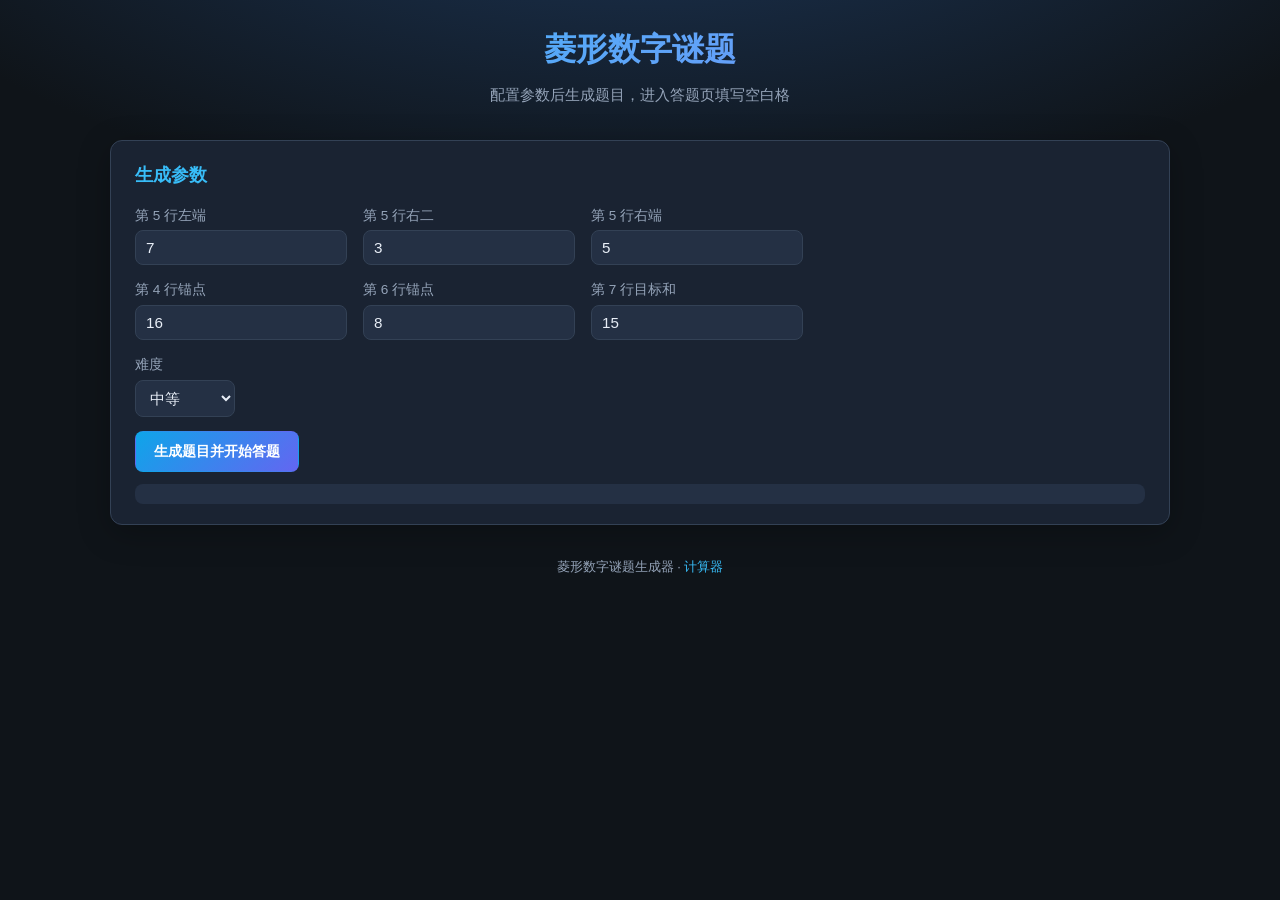
==== index.html @ ace55fd8 "Initial commit: diamond puzzle generator for GitHub Pages Co-authored-by: Cursor <cursoragent@cursor" ====
<!DOCTYPE html>
<html lang="zh-CN">
<head>
  <meta charset="UTF-8" />
  <meta name="viewport" content="width=device-width, initial-scale=1.0" />
  <title>菱形数字谜题 — 生成</title>
  <link rel="stylesheet" href="styles.css" />
</head>
<body>
  <div class="app">
    <header class="header">
      <h1>菱形数字谜题</h1>
      <p class="subtitle">配置参数后生成题目，进入答题页填写空白格</p>
    </header>

    <main class="main">
      <section class="panel controls-panel">
        <h2>生成参数</h2>
        <form id="config-form" class="config-form">
          <div class="field-row">
            <label>第 5 行左端 <input type="number" name="edgeLeft" value="7" min="1" /></label>
            <label>第 5 行右二 <input type="number" name="penult" value="3" min="1" /></label>
            <label>第 5 行右端 <input type="number" name="edgeRight" value="5" min="1" /></label>
          </div>
          <div class="field-row">
            <label>第 4 行锚点 <input type="number" name="anchor4" value="16" min="1" /></label>
            <label>第 6 行锚点 <input type="number" name="anchor6" value="8" min="1" /></label>
            <label>第 7 行目标和 <input type="number" name="bottom" value="15" min="1" /></label>
          </div>
          <div class="field-row">
            <label>难度
              <select name="difficulty">
                <option value="easy">简单</option>
                <option value="medium" selected>中等</option>
                <option value="hard">困难</option>
              </select>
            </label>
          </div>
          <div class="actions">
            <button type="submit" class="btn primary">生成题目并开始答题</button>
          </div>
        </form>
        <div id="status" class="status" role="status"></div>
      </section>
    </main>

    <footer class="footer">
      <p>菱形数字谜题生成器 · <a href="calc.html" class="footer-link">计算器</a></p>
    </footer>
  </div>

  <script type="module" src="index.js"></script>
</body>
</html>
---- styles.css ----
:root {
  --bg: #0f1419;
  --surface: #1a2332;
  --surface-2: #243044;
  --border: #334155;
  --text: #e8eef7;
  --muted: #94a3b8;
  --accent: #38bdf8;
  --accent-2: #818cf8;
  --given: #f59e0b;
  --blank: #1e293b;
  --ok: #34d399;
  --error: #f87171;
  --radius: 12px;
  --font: "Segoe UI", "PingFang SC", "Microsoft YaHei", sans-serif;
}

* {
  box-sizing: border-box;
}

body {
  margin: 0;
  min-height: 100vh;
  font-family: var(--font);
  background: radial-gradient(ellipse 120% 80% at 50% -20%, #1e3a5f 0%, var(--bg) 55%);
  color: var(--text);
  line-height: 1.6;
}

.app {
  max-width: 1100px;
  margin: 0 auto;
  padding: 24px 20px 48px;
}

.header {
  text-align: center;
  margin-bottom: 32px;
}

.header h1 {
  margin: 0;
  font-size: 2rem;
  font-weight: 700;
  background: linear-gradient(135deg, var(--accent), var(--accent-2));
  -webkit-background-clip: text;
  -webkit-text-fill-color: transparent;
  background-clip: text;
}

.subtitle {
  margin: 8px 0 0;
  color: var(--muted);
  font-size: 0.95rem;
}

.main {
  display: flex;
  flex-direction: column;
  gap: 20px;
}

.panel {
  background: var(--surface);
  border: 1px solid var(--border);
  border-radius: var(--radius);
  padding: 20px 24px;
  box-shadow: 0 8px 32px rgba(0, 0, 0, 0.25);
}

.panel h2 {
  margin: 0 0 16px;
  font-size: 1.1rem;
  color: var(--accent);
}

.rules-grid {
  display: grid;
  grid-template-columns: repeat(auto-fill, minmax(280px, 1fr));
  gap: 12px;
}

.rule-card {
  background: var(--surface-2);
  border-radius: 8px;
  padding: 14px 16px;
  border: 1px solid var(--border);
}

.rule-card h3 {
  margin: 0 0 6px;
  font-size: 0.9rem;
  color: var(--given);
}

.rule-card p {
  margin: 0;
  font-size: 0.85rem;
  color: var(--muted);
}

.rule-card code {
  background: #0f172a;
  padding: 1px 5px;
  border-radius: 4px;
  font-size: 0.8rem;
  color: var(--accent);
}

.config-form {
  display: flex;
  flex-direction: column;
  gap: 14px;
}

.field-row {
  display: flex;
  flex-wrap: wrap;
  gap: 16px;
  align-items: center;
}

.field-row label {
  display: flex;
  flex-direction: column;
  gap: 4px;
  font-size: 0.85rem;
  color: var(--muted);
}

.field-row input,
.field-row select {
  padding: 8px 10px;
  border-radius: 8px;
  border: 1px solid var(--border);
  background: var(--surface-2);
  color: var(--text);
  font-size: 0.95rem;
  min-width: 100px;
}

.checkbox-label {
  flex-direction: row !important;
  align-items: center;
  gap: 8px !important;
}

.actions {
  display: flex;
  flex-wrap: wrap;
  gap: 10px;
}

.btn {
  padding: 10px 18px;
  border-radius: 8px;
  border: 1px solid var(--border);
  background: var(--surface-2);
  color: var(--text);
  font-size: 0.9rem;
  cursor: pointer;
  transition: background 0.15s, transform 0.1s;
}

.btn:hover {
  background: #2d3f56;
}

.btn:active {
  transform: scale(0.98);
}

.btn.primary {
  background: linear-gradient(135deg, #0ea5e9, #6366f1);
  border-color: transparent;
  color: #fff;
  font-weight: 600;
}

.status {
  margin-top: 12px;
  padding: 10px 14px;
  border-radius: 8px;
  font-size: 0.88rem;
  background: var(--surface-2);
  color: var(--muted);
}

.status.ok {
  color: var(--ok);
  border: 1px solid rgba(52, 211, 153, 0.3);
}

.status.error {
  color: var(--error);
  border: 1px solid rgba(248, 113, 113, 0.3);
}

.targets {
  display: flex;
  justify-content: center;
  gap: 16px;
  flex-wrap: wrap;
  margin-bottom: 16px;
}

.target-chip {
  background: var(--surface-2);
  border: 1px solid var(--border);
  border-radius: 999px;
  padding: 8px 18px;
  font-size: 0.9rem;
}

.target-chip strong {
  color: var(--given);
  font-size: 1.1rem;
  margin: 0 4px;
}

.target-chip span {
  color: var(--muted);
  font-size: 0.8rem;
}

.puzzle-board {
  display: flex;
  justify-content: center;
  overflow-x: auto;
  padding: 8px 0 16px;
}

.puzzle-svg {
  width: 100%;
  max-width: 520px;
  height: auto;
}

.link {
  stroke: #64748b;
  stroke-width: 1.5;
  opacity: 0.85;
}

.link.bridge {
  stroke: #38bdf8;
  stroke-width: 1.75;
  opacity: 0.9;
  stroke-dasharray: none;
}

.cell {
  fill: var(--blank);
  stroke: var(--border);
  stroke-width: 1.5;
}

.cell.given {
  fill: rgba(245, 158, 11, 0.15);
  stroke: var(--given);
}

.cell.blank.filled {
  fill: rgba(56, 189, 248, 0.12);
  stroke: var(--accent);
}

.cell-text {
  fill: var(--text);
  font-size: 15px;
  font-weight: 600;
  font-family: var(--font);
}

.solution-table {
  margin-top: 20px;
  padding-top: 16px;
  border-top: 1px solid var(--border);
}

.solution-table h3 {
  margin: 0 0 12px;
  font-size: 0.95rem;
  color: var(--muted);
}

.solution-table table {
  width: 100%;
  border-collapse: collapse;
  font-size: 0.88rem;
}

.solution-table th {
  text-align: left;
  padding: 8px 12px 8px 0;
  color: var(--muted);
  white-space: nowrap;
  vertical-align: top;
  width: 120px;
}

.solution-table td {
  padding: 8px 0;
}

.val-row {
  display: flex;
  flex-wrap: wrap;
  gap: 8px;
}

.val {
  display: inline-flex;
  flex-direction: column;
  align-items: center;
  min-width: 44px;
  padding: 6px 10px;
  border-radius: 6px;
  background: var(--surface-2);
  border: 1px solid var(--border);
  font-weight: 600;
}

.val small {
  font-size: 0.65rem;
  font-weight: 400;
  color: var(--muted);
  margin-top: 2px;
}

.val.known {
  border-color: rgba(245, 158, 11, 0.4);
}

.val.unknown {
  border-color: rgba(56, 189, 248, 0.35);
}

.meta {
  margin: 12px 0 0;
  font-size: 0.82rem;
  color: var(--muted);
}

.play-actions {
  display: flex;
  flex-wrap: wrap;
  gap: 10px;
  justify-content: center;
  margin-top: 8px;
}

.btn-link {
  display: inline-flex;
  align-items: center;
  text-decoration: none;
}

.cell.input-cell {
  fill: rgba(56, 189, 248, 0.08);
  stroke: var(--accent);
}

.cell-input {
  width: 100%;
  height: 100%;
  border: none;
  background: transparent;
  color: var(--text);
  font-size: 15px;
  font-weight: 600;
  text-align: center;
  font-family: var(--font);
  outline: none;
  padding: 0;
  -moz-appearance: textfield;
}

.cell-input::-webkit-outer-spin-button,
.cell-input::-webkit-inner-spin-button {
  -webkit-appearance: none;
  margin: 0;
}

.cell-input::placeholder {
  color: #64748b;
  font-weight: 400;
}

.cell-input.correct {
  color: var(--ok);
}

.cell-input.wrong {
  color: var(--error);
}

.input-node:has(.cell-input.correct) .input-cell {
  stroke: var(--ok);
  fill: rgba(52, 211, 153, 0.12);
}

.input-node:has(.cell-input.wrong) .input-cell {
  stroke: var(--error);
  fill: rgba(248, 113, 113, 0.12);
}

.rules-panel {
  display: none;
}

.calc-layout {
  max-width: 900px;
  margin: 0 auto;
}

.fieldset {
  border: 1px solid var(--border);
  border-radius: 8px;
  padding: 12px 16px 8px;
  margin: 0;
}

.fieldset legend {
  padding: 0 6px;
  font-size: 0.85rem;
  color: var(--muted);
}

.hint {
  margin: 0 0 10px;
  font-size: 0.82rem;
  color: var(--accent);
}

.calc-result-panel {
  margin-top: 0;
}

.calc-table-wrap {
  margin-top: 20px;
  padding-top: 16px;
  border-top: 1px solid var(--border);
}

.calc-table-wrap h3 {
  margin: 0 0 10px;
  font-size: 0.92rem;
  color: var(--muted);
}

.calc-table {
  width: 100%;
  border-collapse: collapse;
  font-size: 0.88rem;
}

.calc-table th,
.calc-table td {
  padding: 8px 10px;
  border-bottom: 1px solid var(--border);
  text-align: left;
}

.calc-table th {
  color: var(--muted);
  white-space: nowrap;
  width: 140px;
}

.calc-val {
  display: inline-block;
  min-width: 36px;
  margin: 2px 4px;
  padding: 4px 8px;
  border-radius: 6px;
  background: var(--surface-2);
  border: 1px solid var(--border);
  font-weight: 600;
  text-align: center;
}

.verify-table .row-ok td:last-child {
  color: var(--ok);
}

.verify-table .row-fail td:last-child {
  color: var(--error);
}

.nav-links {
  display: flex;
  justify-content: center;
  gap: 20px;
  margin-top: 16px;
}

.nav-links a {
  color: var(--accent);
  text-decoration: none;
  font-size: 0.9rem;
}

.nav-links a:hover {
  text-decoration: underline;
}

.footer-link {
  color: var(--accent);
  text-decoration: none;
}

.footer-link:hover {
  text-decoration: underline;
}

.footer {
  text-align: center;
  margin-top: 32px;
  font-size: 0.8rem;
  color: var(--muted);
}

@media (max-width: 600px) {
  .header h1 {
    font-size: 1.5rem;
  }

  .field-row label {
    width: 100%;
  }
}
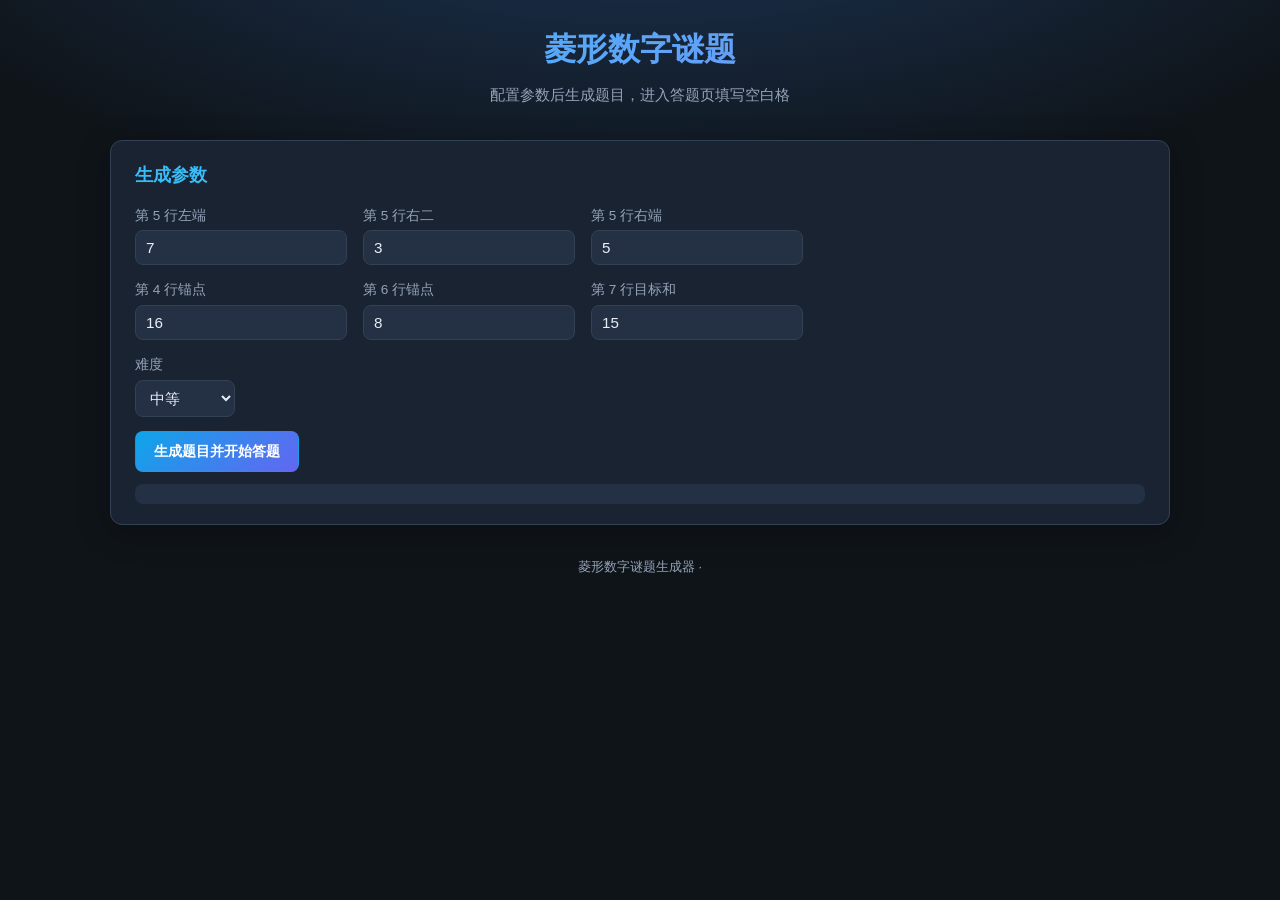
==== commit 01fb02ca: "1" ====
--- a/index.html
+++ b/index.html
@@ -45,7 +45,7 @@
     </main>
 
     <footer class="footer">
-      <p>菱形数字谜题生成器 · <a href="calc.html" class="footer-link">计算器</a></p>
+      <p>菱形数字谜题生成器 · <!-- <a href="calc.html" class="footer-link">计算器</a> --> </p>
     </footer>
   </div>
 
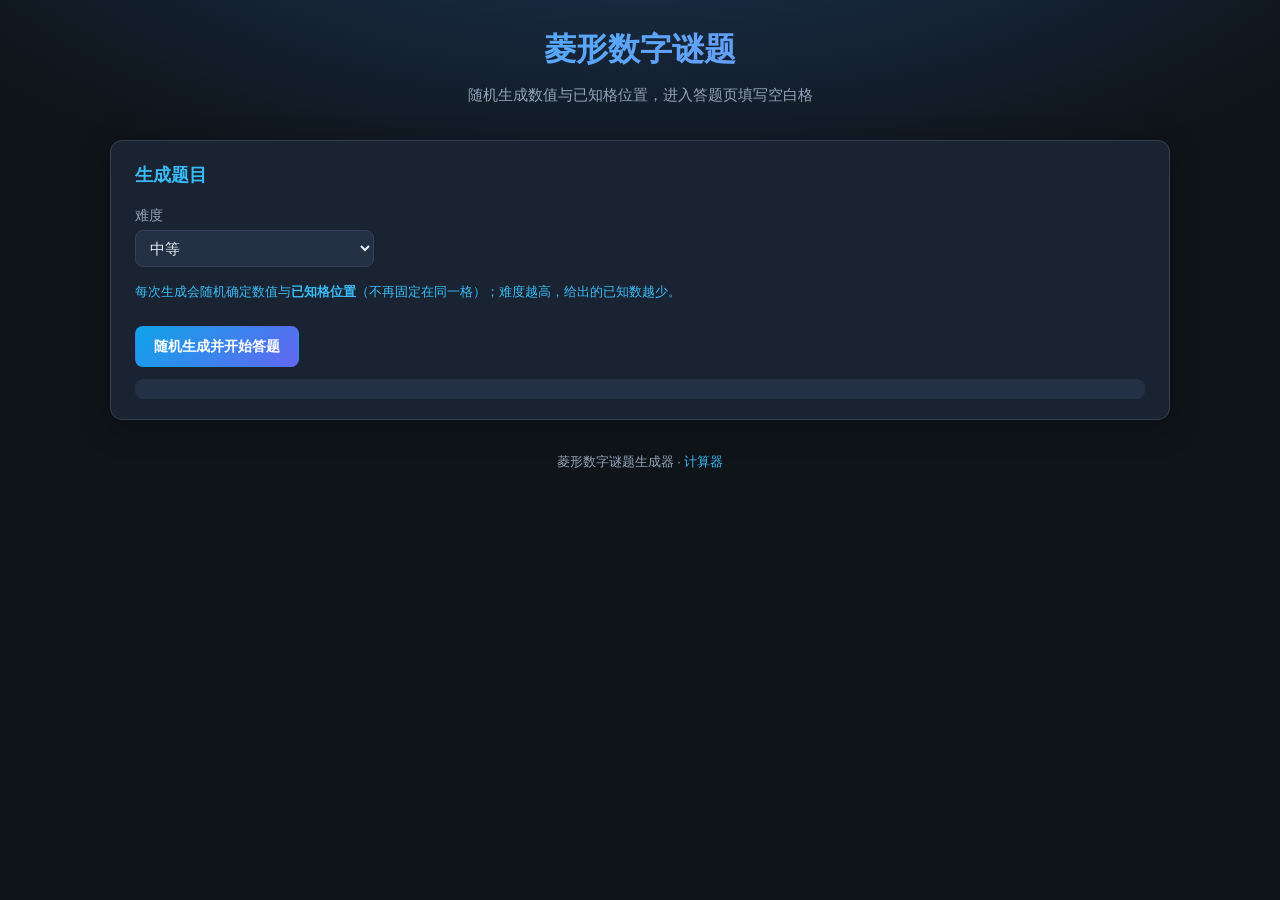
==== commit ada55e6a: "第二代" ====
--- a/index.html
+++ b/index.html
@@ -10,34 +10,25 @@
   <div class="app">
     <header class="header">
       <h1>菱形数字谜题</h1>
-      <p class="subtitle">配置参数后生成题目，进入答题页填写空白格</p>
+      <p class="subtitle">随机生成数值与已知格位置，进入答题页填写空白格</p>
     </header>
 
     <main class="main">
       <section class="panel controls-panel">
-        <h2>生成参数</h2>
+        <h2>生成题目</h2>
         <form id="config-form" class="config-form">
-          <div class="field-row">
-            <label>第 5 行左端 <input type="number" name="edgeLeft" value="7" min="1" /></label>
-            <label>第 5 行右二 <input type="number" name="penult" value="3" min="1" /></label>
-            <label>第 5 行右端 <input type="number" name="edgeRight" value="5" min="1" /></label>
-          </div>
-          <div class="field-row">
-            <label>第 4 行锚点 <input type="number" name="anchor4" value="16" min="1" /></label>
-            <label>第 6 行锚点 <input type="number" name="anchor6" value="8" min="1" /></label>
-            <label>第 7 行目标和 <input type="number" name="bottom" value="15" min="1" /></label>
-          </div>
           <div class="field-row">
             <label>难度
               <select name="difficulty">
-                <option value="easy">简单</option>
+                <option value="easy">简单（数字较小，p、m ≤ 3）</option>
                 <option value="medium" selected>中等</option>
-                <option value="hard">困难</option>
+                <option value="hard">困难（p、m ≥ 2）</option>
               </select>
             </label>
           </div>
+          <p class="hint">每次生成会随机确定数值与<strong>已知格位置</strong>（不再固定在同一格）；难度越高，给出的已知数越少。</p>
           <div class="actions">
-            <button type="submit" class="btn primary">生成题目并开始答题</button>
+            <button type="submit" class="btn primary">随机生成并开始答题</button>
           </div>
         </form>
         <div id="status" class="status" role="status"></div>
@@ -45,7 +36,7 @@
     </main>
 
     <footer class="footer">
-      <p>菱形数字谜题生成器 · <!-- <a href="calc.html" class="footer-link">计算器</a> --> </p>
+      <p>菱形数字谜题生成器 · <a href="calc.html" class="footer-link">计算器</a></p>
     </footer>
   </div>
 
--- a/styles.css
+++ b/styles.css
@@ -415,6 +415,24 @@
   margin: 0 auto;
 }
 
+.calc-subtitle {
+  margin: 20px 0 8px;
+  font-size: 0.95rem;
+  font-weight: 600;
+  color: var(--muted);
+}
+
+.cell-text.muted {
+  fill: var(--muted);
+  font-size: 1.1rem;
+}
+
+.cell.clue-empty {
+  stroke: var(--border);
+  stroke-width: 1;
+  stroke-dasharray: 4 3;
+}
+
 .fieldset {
   border: 1px solid var(--border);
   border-radius: 8px;
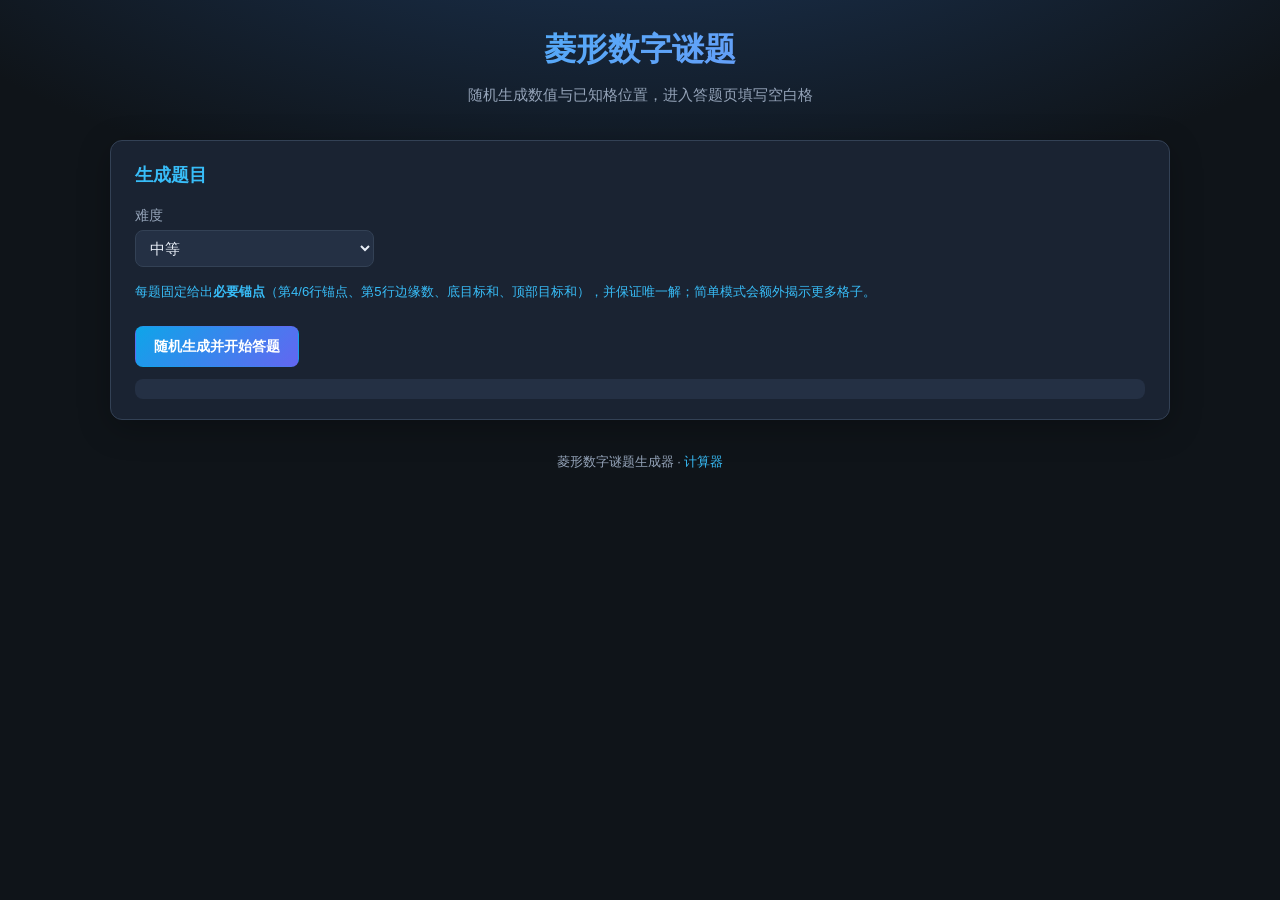
==== commit c695f9a6: "增加必要锚点" ====
--- a/index.html
+++ b/index.html
@@ -26,7 +26,7 @@
               </select>
             </label>
           </div>
-          <p class="hint">每次生成会随机确定数值与<strong>已知格位置</strong>（不再固定在同一格）；难度越高，给出的已知数越少。</p>
+          <p class="hint">每题固定给出<strong>必要锚点</strong>（第4/6行锚点、第5行边缘数、底目标和、顶部目标和），并保证唯一解；简单模式会额外揭示更多格子。</p>
           <div class="actions">
             <button type="submit" class="btn primary">随机生成并开始答题</button>
           </div>
